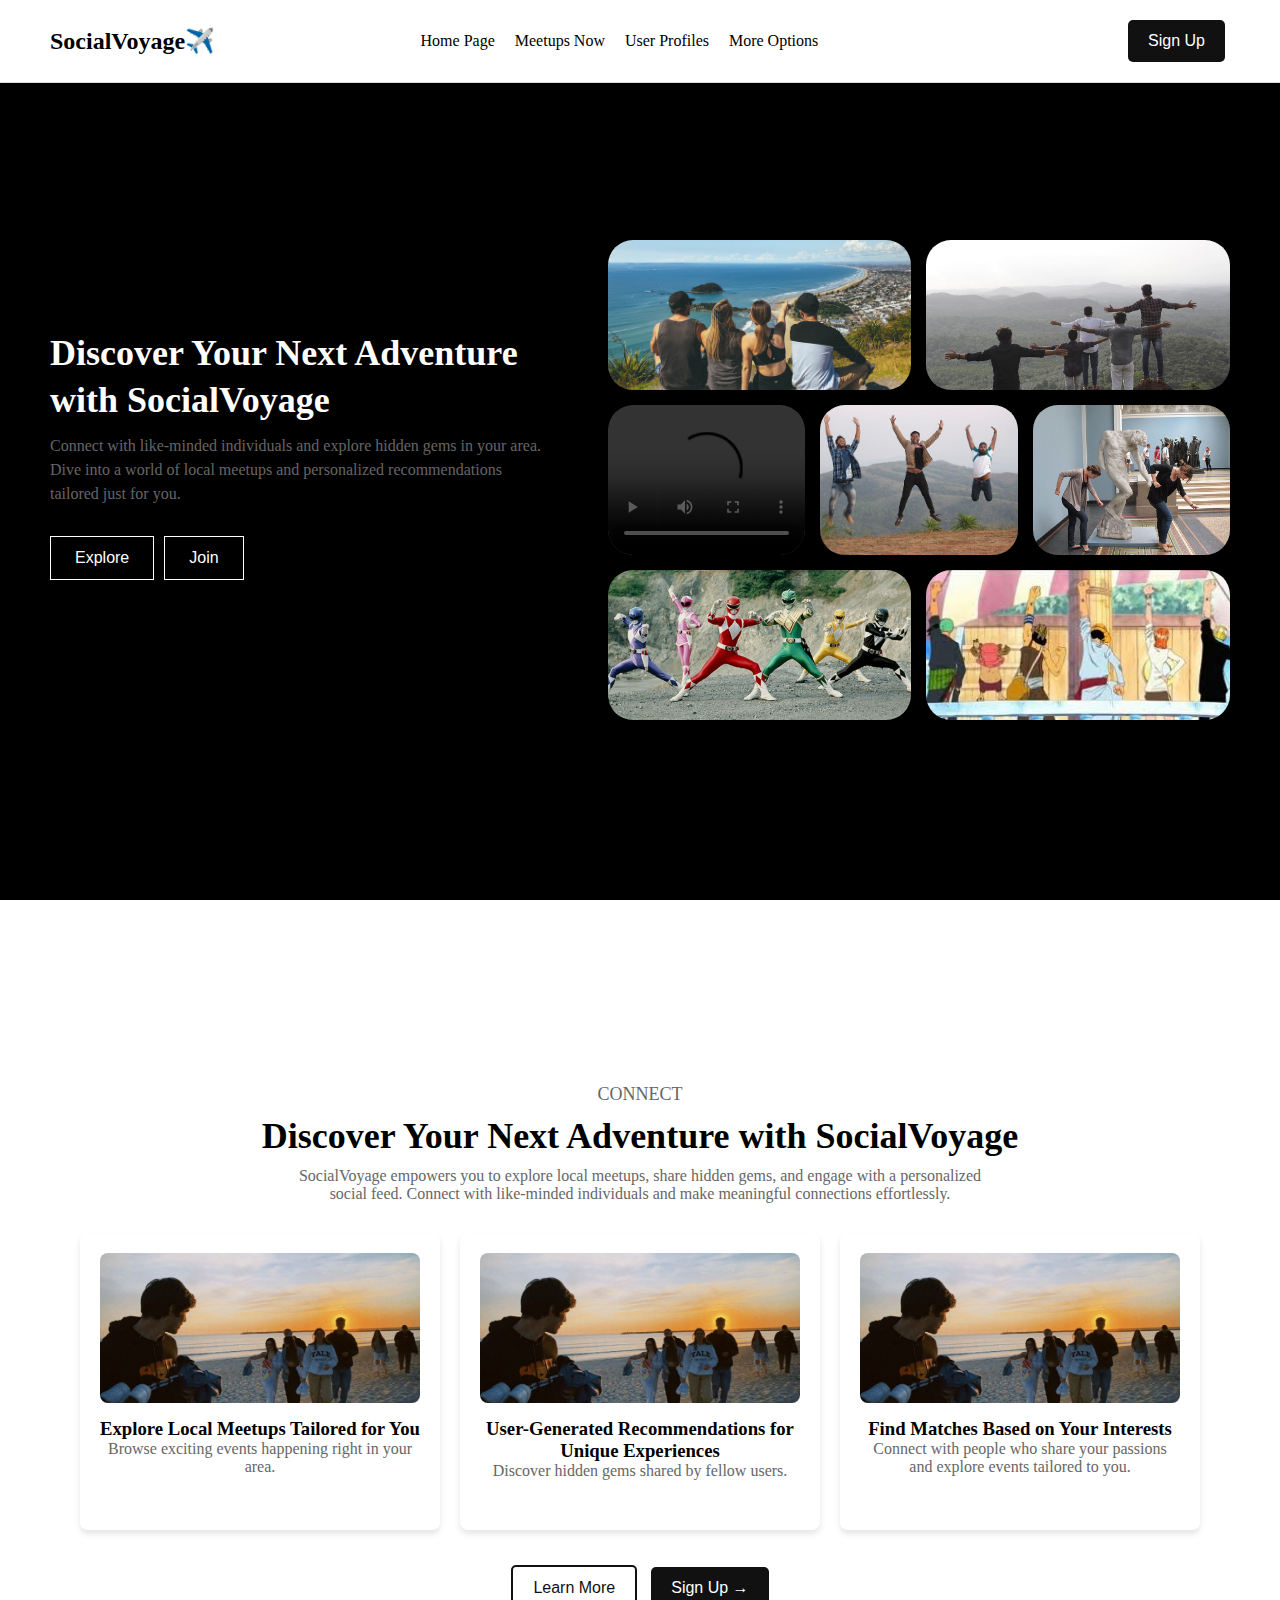
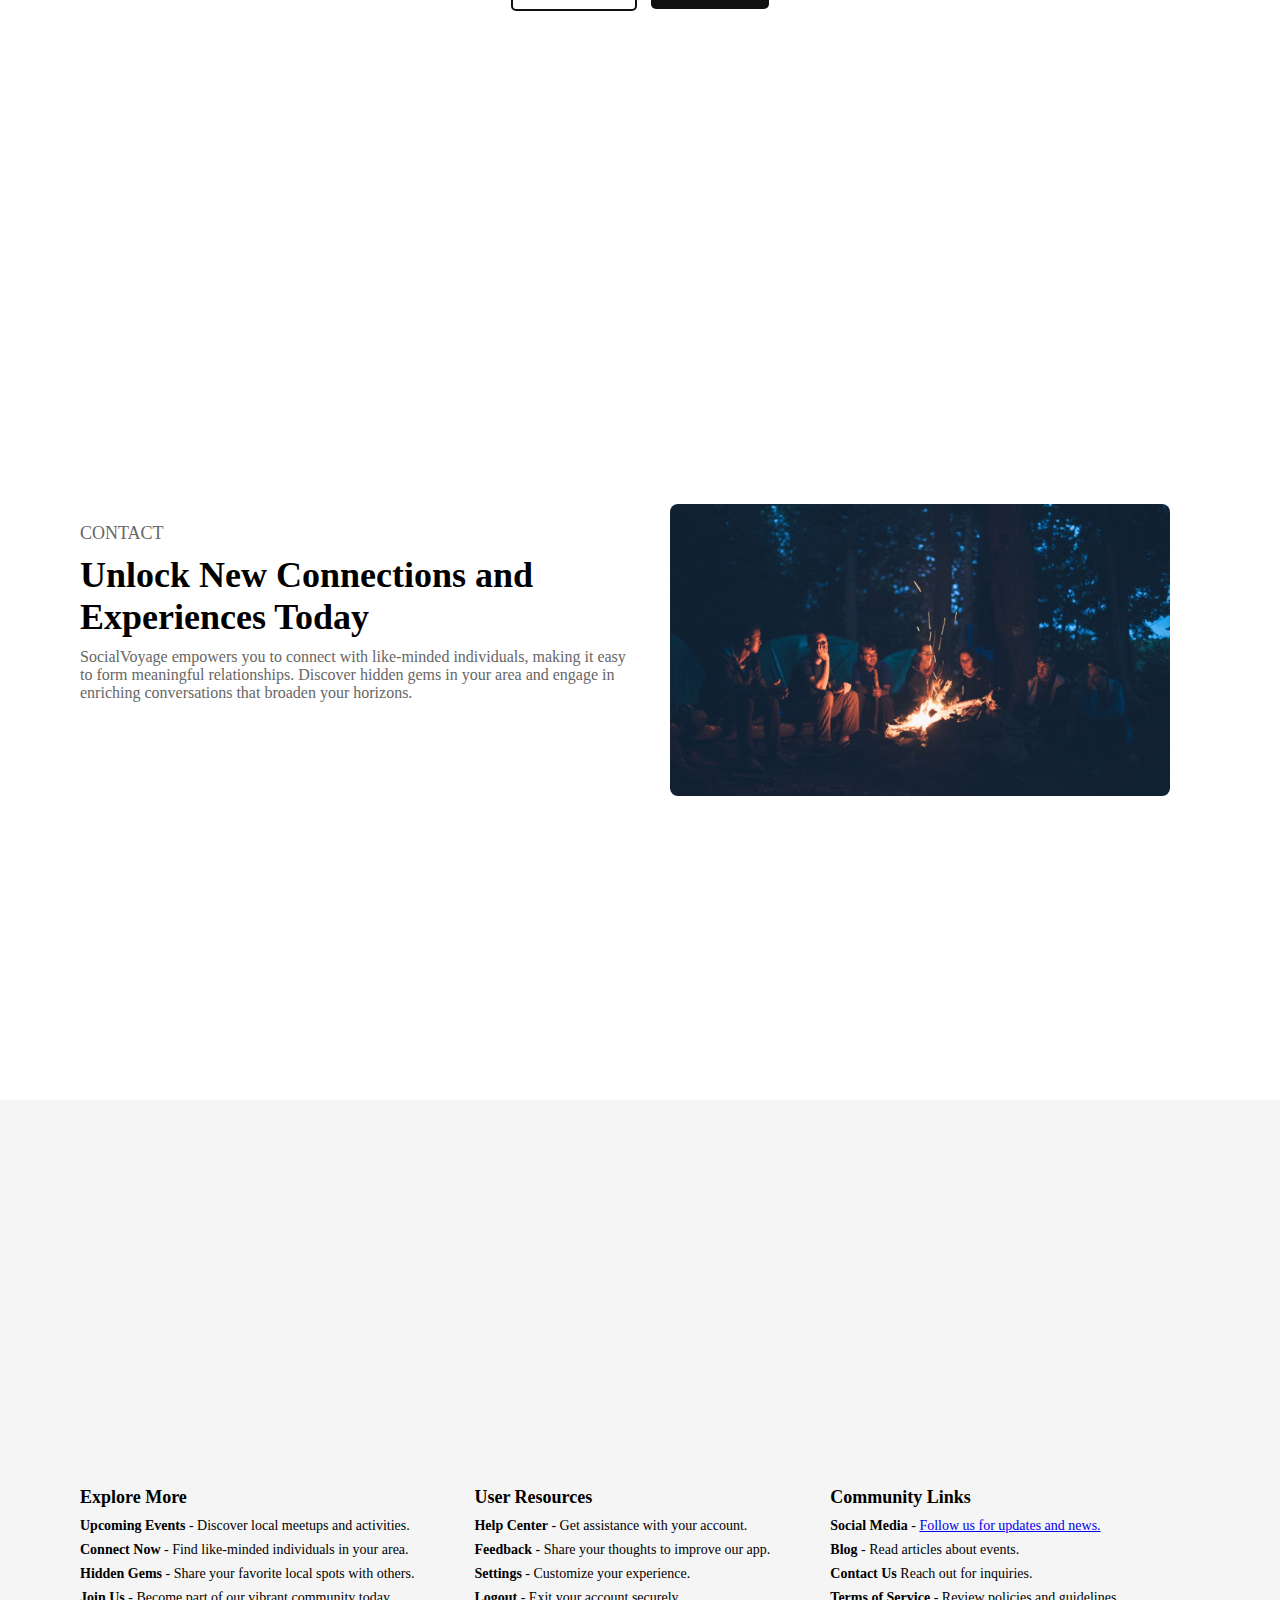
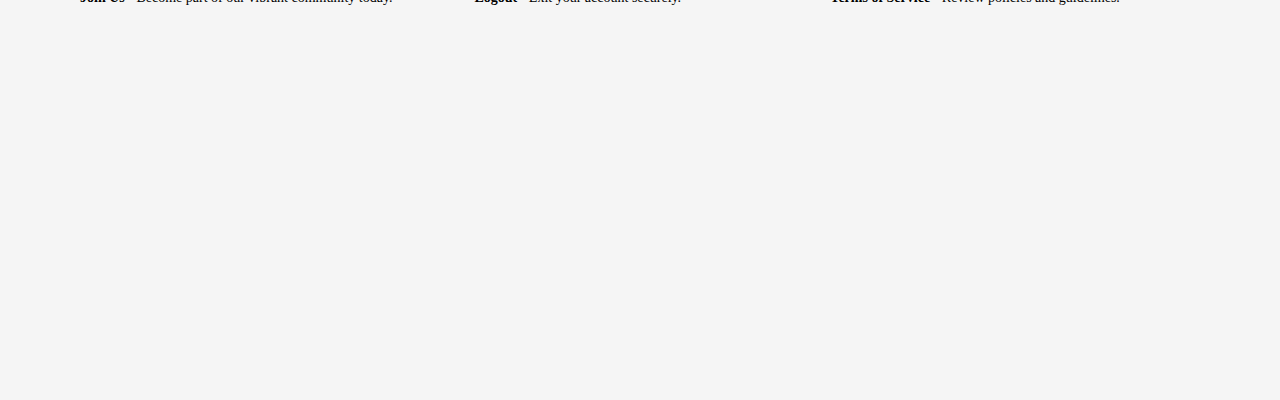
==== templates/index.html @ 2612f120 "Added new files to project" ====
<!DOCTYPE html>
<html lang="en">
<head>
    <meta charset="UTF-8">
    <meta name="viewport" content="width=device-width, initial-scale=1.0">
    <title>SocialVoyage</title>
    <link rel="stylesheet" type="text/css" href="/static/landing/index.css">
    
</head>
<body>

    <header class="navbar">
        <div class="logo">SocialVoyage✈️</div>
        <nav>
            <a href="#home">Home Page</a>
            <a href="#connect">Meetups Now</a>
            <a href="#profiles">User Profiles</a>
            <a href="#more">More Options</a>
        </nav>
        <div class="nav-buttons">
            <button class="join-btn">Join</button>
            <a href="/login">
            <button class="signup-btn">Sign Up</button></a>
        </div>
    </header>

    <section id="home" class="page">
        <div class="content">
            <h1>Discover Your Next Adventure with SocialVoyage</h1>
            <p>Connect with like-minded individuals and explore hidden gems in your area. Dive into a world of local meetups and personalized recommendations tailored just for you.</p>
            <div class="buttons">
                <a href="#more"><button class="explore-btn">Explore</button></a>
                <a href="/login"><button class="join-btn">Join</button></a>
            </div>
        </div>

        <div class="media-grid">
            <div class="media-item"><img src="/static/landing/travelwithfriends2.jpg" alt="Media 1"></div>
            <div class="media-item"><img src="/static/landing/travelwithfriens3.jpg" alt="Media 2"></div>
            <div class="media-item"><video src="/static/landing/Wander.mp4" controls></video></div>
            <div class="media-item"><img src="/static/landing/travelwithfriends4.jpg" alt="Media 3"></div>
            <div class="media-item"><img src="/static/landing/museium1.jpeg" alt="Media 4"></div>
            <div class="media-item"><img src="/static/landing/rangers.jpg" alt="Media 5"></div>
            <div class="media-item"><img src="/static/landing/one piece.jpg" alt="Media 6"></div>
        </div>

    </section>

    <section id="connect" class="page">
        <div class="container">
            <h4>Connect</h4>
            <h1>Discover Your Next Adventure with SocialVoyage</h1>
            <p>SocialVoyage empowers you to explore local meetups, share hidden gems, and engage with a personalized social feed. Connect with like-minded individuals and make meaningful connections effortlessly.</p>

            <div class="features">
                <div class="feature">
                    <div class="image-placeholder">
                        <img src="/static/landing/friends1.jpg" alt="Description">
                    </div>
                    <h3>Explore Local Meetups Tailored for You</h3>
                    <p>Browse exciting events happening right in your area.</p>
                </div>
                <div class="feature">
                    <div class="image-placeholder">
                        <img src="/static/landing/friends1.jpg" alt="Description">
                    </div>
                    <h3>User-Generated Recommendations for Unique Experiences</h3>
                    <p>Discover hidden gems shared by fellow users.</p>
                </div>
                <div class="feature">
                    <div class="image-placeholder">
                        <img src="/static/landing/friends1.jpg" alt="Description">
                    </div>
                    <h3>Find Matches Based on Your Interests</h3>
                    <p>Connect with people who share your passions and explore events tailored to you.</p>
                </div>
            </div>
            <div class="buttons">
                <a href="#more"><button class="learn-btn">Learn More</button></a>
                <a href="/login"><button class="signup-btn">Sign Up →</button></a>
            </div>
        </div>
    </section>

    

    <section id="contact" class="page">
        <div class="contact-content">
            <div class="text-content">
                <h4>Contact</h4>
                <h1>Unlock New Connections and Experiences Today</h1>
                <p>SocialVoyage empowers you to connect with like-minded individuals, making it easy to form meaningful relationships. Discover hidden gems in your area and engage in enriching conversations that broaden your horizons.</p>
                <div class="buttons">
                    <a href="/templates/login.html"><button class="join-btn">Join</button></a>
                    <button class="explore-btn">Explore</button>
                </div>
            </div>
            <div class="image-contact">
                <img src="/static/landing/meetlocals2.jpg" alt="Placeholder Image">
            </div>
        </div>
    </section>
    
    <section id="more" class="page">
        <div class="footer-content">
            <div class="footer-section">
                <h3>Explore More</h3>
                <ul>
                    <li><strong>Upcoming Events</strong> - Discover local meetups and activities.</li>
                    <li><strong>Connect Now</strong> - Find like-minded individuals in your area.</li>
                    <li><strong>Hidden Gems</strong> - Share your favorite local spots with others.</li>
                    <li><strong>Join Us</strong> - Become part of our vibrant community today.</li>
                </ul>
            </div>

            <div class="footer-section">
                <h3>User Resources</h3>
                <ul>
                    <li><strong>Help Center</strong> - Get assistance with your account.</li>
                    <li><strong>Feedback</strong> - Share your thoughts to improve our app.</li>
                    <li><strong>Settings</strong> - Customize your experience.</li>
                    <li><strong>Logout</strong> - Exit your account securely.</li>
                </ul>
            </div>

            <div class="footer-section">
                <h3>Community Links</h3>
                <ul>
                    <li><strong>Social Media</strong> - <a href="https://www.instagram.com/daksh_mulundkar/" target="_blank">Follow us for updates and news.</a></li>
                    <li><strong>Blog</strong> - 
                        <!-- <a href="your-blog-link" target="_blank"> -->
                            Read articles about events.
                        <!-- </a> -->
                    </li>
                    <li><strong>Contact Us</strong>
                        <!-- <a href="your-contact-link" target="_blank"> -->
                            Reach out for inquiries.
                        <!-- </a> -->
                    </li>
                    <li><strong>Terms of Service</strong> - 
                        <!-- <a href="your-terms-link" target="_blank"> -->
                            Review policies and guidelines.
                        <!-- </a> -->
                    </li>
                </ul>
                
            </div>
        </div>
    </section>

</body>
</html>
---- static/landing/index.css ----
/* General Reset */
* {
    margin: 0;
    padding: 0;
    box-sizing: border-box;
    scroll-behavior: smooth;
}

/* Navbar */
.navbar {
    display: flex;
    justify-content: space-between;
    align-items: center;
    background-color: white;
    padding: 15px 50px;
    position: fixed;
    width: 100%;
    top: 0;
    z-index: 100;
    border-bottom: 1px solid #ddd;
}

.navbar .logo {
    font-size: 24px;
    font-weight: bold;
}

.navbar nav {
    display: flex;
    gap: 20px;
}

.navbar nav a {
    text-decoration: none;
    color: black;
    font-size: 16px;
}

.nav-buttons {
    display: flex;
    gap: 10px;
}

.join-btn, .signup-btn {
    border: 1px solid black;
    padding: 8px 15px;
    cursor: pointer;
    background: white;
}

.signup-btn {
    background: black;
    color: white;
}

/* Page Sections */
.page {
    height: 100vh;
    display: flex;
    align-items: center;
    justify-content: flex-start; /* Align content to the left */
    padding: 50px;
    text-align: left;
}

/* Home Section */
#home {
    background-color: black;
    color: white;
    padding: 100px 50px; /* Adjust padding for better centering */
    display: flex;
    align-items: center;
    justify-content: flex-start;
    height: 100vh; /* Full height */
    /* margin-top: 40% ; */
}

/* Container for text */
.home-content {
    max-width: 450px; /* Match the width in the image */
    margin-left: -20px;
}

/* Headline styling */
#home h1 {
    font-size: 36px;
    font-weight: bolder;
    line-height: 1.3;
}

/* Paragraph text styling */
#home p {
    font-size: 16px;
    margin-top: 10px;
    line-height: 1.5;
}

/* Buttons container */
#home .buttons {
    margin-top: 20px;
    display: flex;
}

.media-grid {
  display: grid;
  grid-template-columns: repeat(6, 1fr);
  grid-auto-rows: 150px;
  grid-gap: 15px;
  width: 85%;
  margin: 5% 0 0 0;
  padding-left: 5%;
}

.media-item {
  overflow: hidden;
  border-radius: 25px;
  background-color: #1a1a1a;
}

.media-item img {
  width: 100%;
  height: 100%;
  object-fit: cover;
  border-radius: 10px;
}
.media-item video {
  width: 100%;
  height: 100%;
  object-fit: cover;
  border-radius: 25px;
}

/* Adjust grid to match the 2-3-2 pattern with rectangular images */
.media-item:nth-child(1),
.media-item:nth-child(2) {
  grid-column: span 3;
}

.media-item:nth-child(3),
.media-item:nth-child(4),
.media-item:nth-child(5) {
  grid-column: span 2;
}

.media-item:nth-child(6),
.media-item:nth-child(7) {
  grid-column: span 3;
}
  

/* Button styles */
.explore-btn, .join-btn {
    border: 1px solid white;
    padding: 12px 24px;
    background: transparent;
    color: white;
    font-size: 16px;
    cursor: pointer;
    transition: all 0.3s ease;
}

.explore-btn:hover, .join-btn:hover {
    background: white;
    color: black;
}

/* Spacing between buttons */
.join-btn {
    margin-left: 10px;
}


/* More Section (Footer) */
#more {
    background-color: #f5f5f5;
    color: black;
    padding: 60px 80px;
    text-align: left; /* Align footer text to left */
}

.footer-content {
    display: flex;
    justify-content: flex-start; /* Align sections to the left */
    gap: 60px;
}

.footer-section h3 {
    font-size: 18px;
    margin-bottom: 10px;
}

.footer-section ul {
    list-style-type: none;
}

.footer-section ul li {
    font-size: 14px;
    margin: 8px 0;
}

.image-placeholder {
    width: 100%; /* Ensures it fits within the parent container */
    height: 200px; /* Adjust the height as needed */
    display: flex;
    align-items: center;
    justify-content: center;
    overflow: hidden; /* Prevents the image from overflowing */
    border-radius: 10px; /* Optional */
    background-color: #f0f0f0; /* Matches the placeholder color */
}

.image-placeholder img {
    width: 100%;
    height: 100%;
    object-fit: cover; /* Ensures the image covers the entire div without distortion */
}


/* Connect Section */
#connect {
    padding: 60px 20px;
    text-align: center;
    background-color: white;
}

.container {
    max-width: 1200px;
    margin: 0 auto;
}

h4 {
    font-size: 18px;
    font-weight: normal;
    text-transform: uppercase;
    color: #666;
}

h1 {
    font-size: 36px;
    font-weight: bold;
    margin: 10px 0;
}

p {
    font-size: 16px;
    color: #666;
    max-width: 700px;
    margin: 0 auto 30px;
}

/* Feature Cards */
.features {
    display: flex;
    justify-content: center;
    gap: 20px;
    margin: 30px 0;
}

.feature {
    background: #fff;
    text-align: center;
    padding: 20px;
    border-radius: 8px;
    width: 30%;
    box-shadow: 0 4px 6px rgba(0, 0, 0, 0.1);
}

.image-placeholder {
    width: 100%;
    height: 150px;
    background: #eaeaea;
    border-radius: 8px;
    margin-bottom: 15px;
}

/* Buttons */
.buttons {
    margin-top: 20px;
}

.learn-btn, .signup-btn {
    padding: 12px 20px;
    font-size: 16px;
    border: none;
    cursor: pointer;
    border-radius: 5px;
    margin: 5px;
}

.learn-btn {
    background-color: #fff;
    border: 2px solid #111;
    color: #111;
}

.signup-btn {
    background-color: #111;
    color: white;
}

.learn-btn:hover {
    background-color: #f0f0f0;
}

.signup-btn:hover {
    background-color: #333;
}


/* New Contact Section */
#contact {
    background-color: white;
    color: black;
    display: flex;
    align-items: center;
    justify-content: center;
    padding: 60px 80px;
}

.contact-content {
    display: flex;
    align-items: center;
    justify-content: space-between;
    width: 100%;
    max-width: 1200px;
}

.text-content {
    max-width: 50%;
}

.image-contact {
    width: 50%;
    display: flex;
    justify-content: center;
    align-items: center;
}

.image-contact img {
    width: 100%;
    max-width: 500px;
    height: auto;
    border-radius: 8px;
}

/* Scroll Snapping */
html {
    scroll-snap-type: y mandatory;
}

.page {
    scroll-snap-align: start;
}
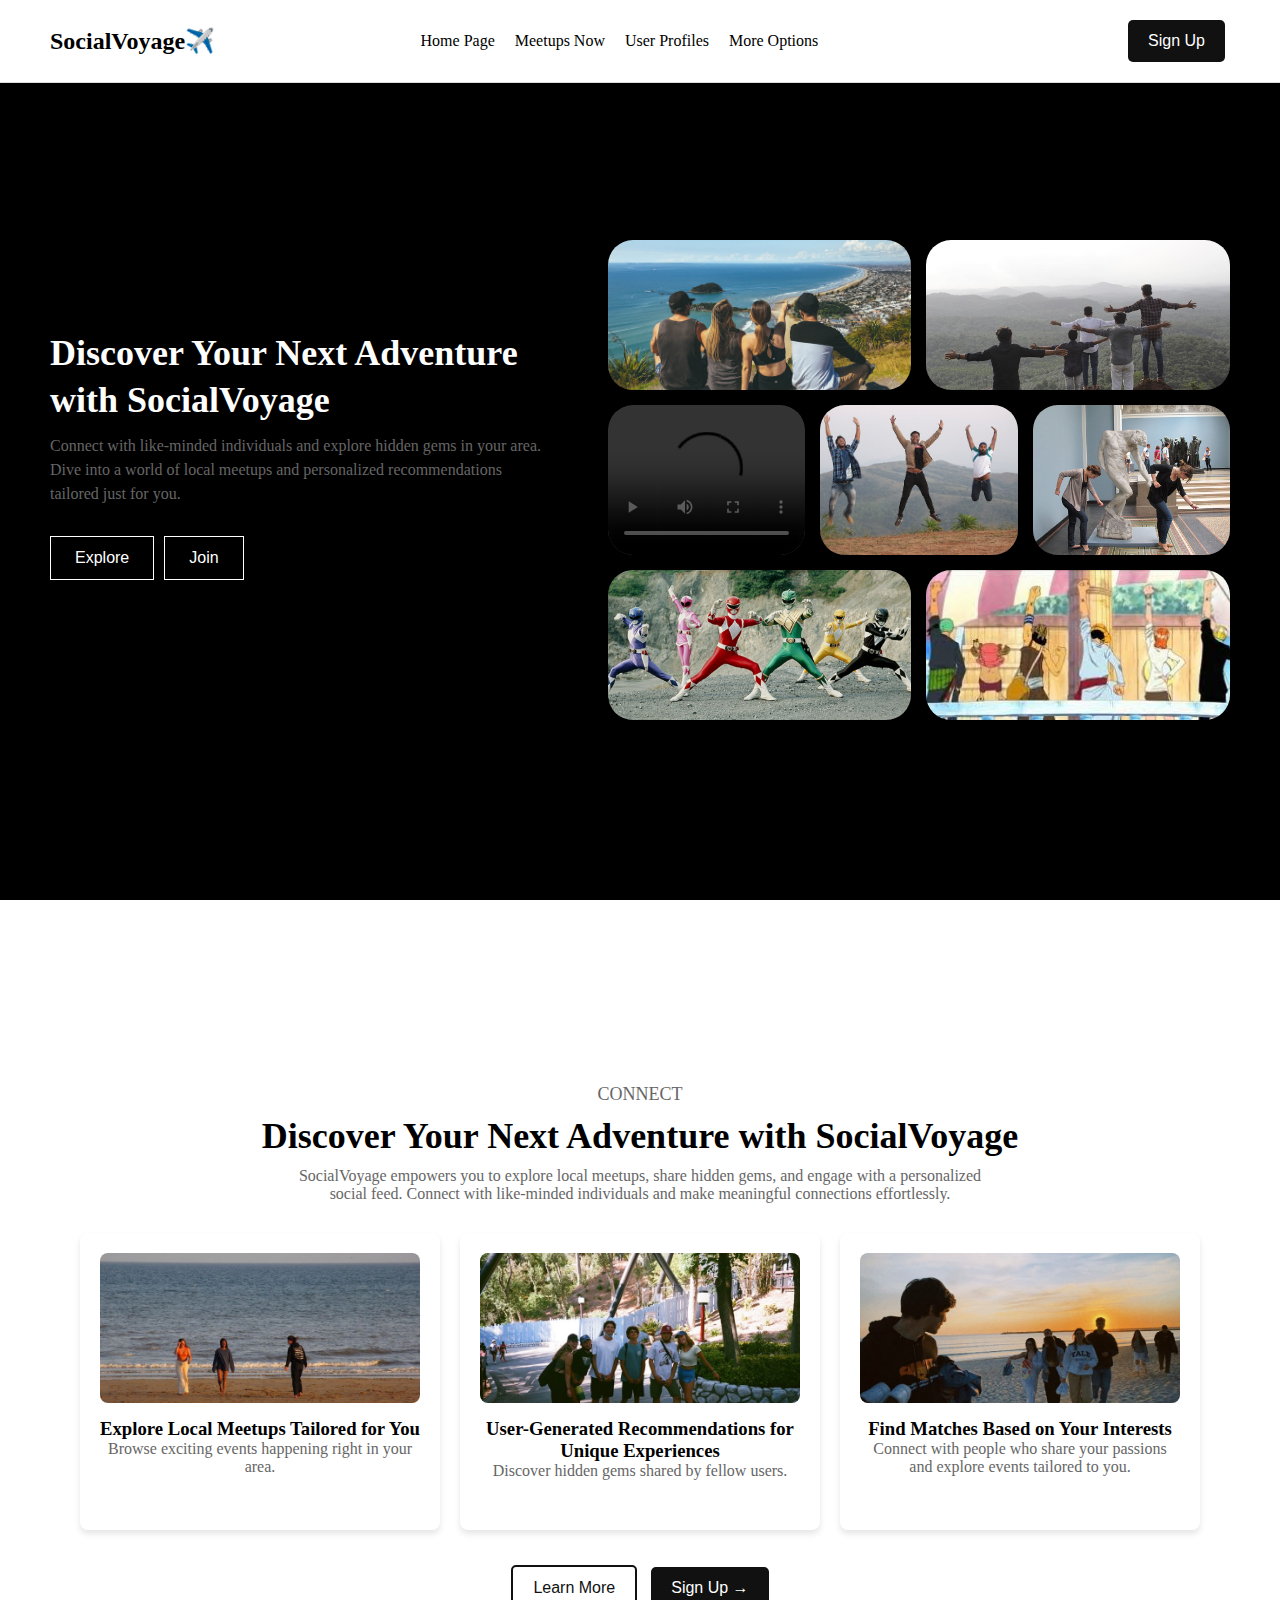
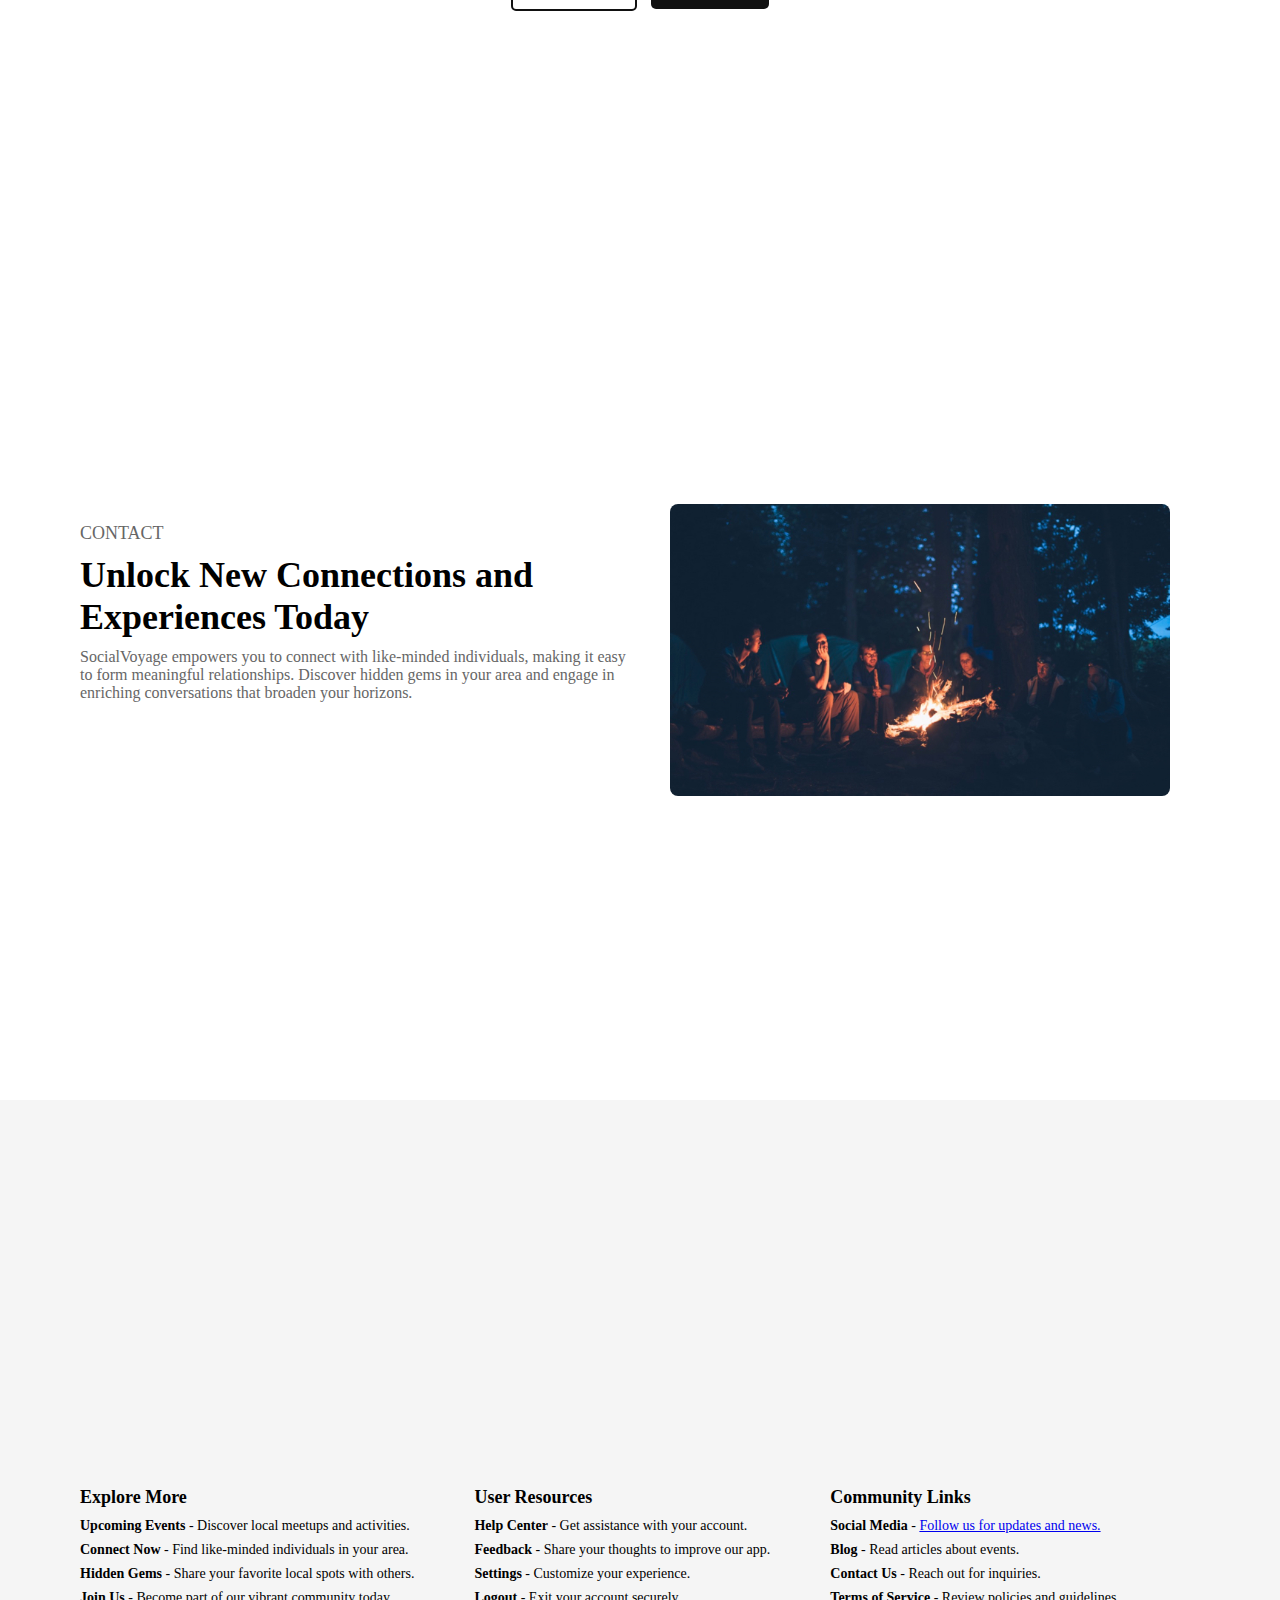
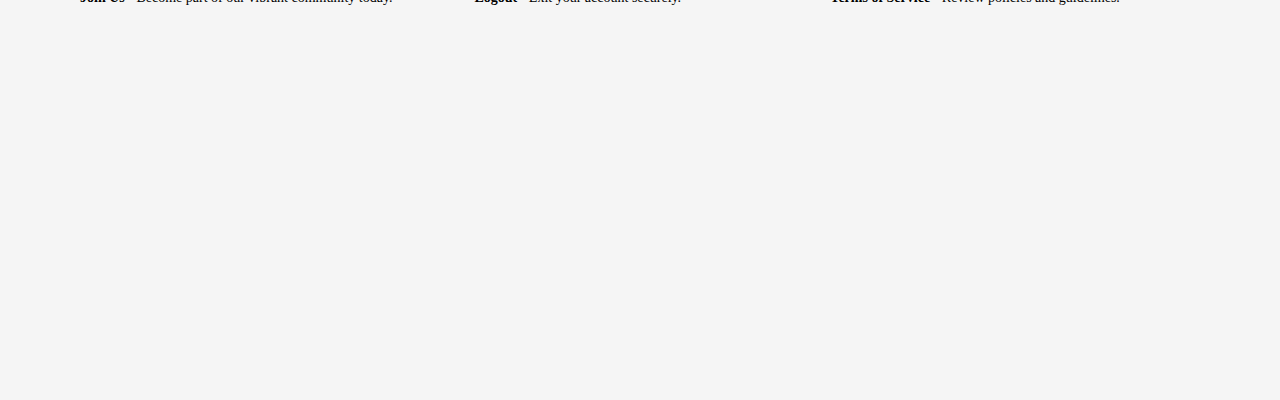
==== commit fe1d7e87: "Uploaded the latest version of the project" ====
--- a/templates/index.html
+++ b/templates/index.html
@@ -5,10 +5,27 @@
     <meta name="viewport" content="width=device-width, initial-scale=1.0">
     <title>SocialVoyage</title>
     <link rel="stylesheet" type="text/css" href="/static/landing/index.css">
-    
+    <style>
+        html {
+            scroll-behavior: smooth;
+            scroll-timeline: 2s ease;
+        }
+        
+        body {
+            -ms-overflow-style: none;
+            scrollbar-width: none;
+        }
+        
+        body::-webkit-scrollbar {
+            display: none;
+        }
+
+        .page {
+            transition: transform 2s ease;
+        }
+    </style>
 </head>
 <body>
-
     <header class="navbar">
         <div class="logo">SocialVoyage✈️</div>
         <nav>
@@ -43,7 +60,6 @@
             <div class="media-item"><img src="/static/landing/rangers.jpg" alt="Media 5"></div>
             <div class="media-item"><img src="/static/landing/one piece.jpg" alt="Media 6"></div>
         </div>
-
     </section>
 
     <section id="connect" class="page">
@@ -55,14 +71,14 @@
             <div class="features">
                 <div class="feature">
                     <div class="image-placeholder">
-                        <img src="/static/landing/friends1.jpg" alt="Description">
+                        <img src="/static/landing/foryou.jpg" alt="Description">
                     </div>
                     <h3>Explore Local Meetups Tailored for You</h3>
                     <p>Browse exciting events happening right in your area.</p>
                 </div>
                 <div class="feature">
                     <div class="image-placeholder">
-                        <img src="/static/landing/friends1.jpg" alt="Description">
+                        <img src="/static/landing/recomended.jpg" alt="Description">
                     </div>
                     <h3>User-Generated Recommendations for Unique Experiences</h3>
                     <p>Discover hidden gems shared by fellow users.</p>
@@ -81,8 +97,6 @@
             </div>
         </div>
     </section>
-
-    
 
     <section id="contact" class="page">
         <div class="contact-content">
@@ -127,26 +141,49 @@
                 <h3>Community Links</h3>
                 <ul>
                     <li><strong>Social Media</strong> - <a href="https://www.instagram.com/daksh_mulundkar/" target="_blank">Follow us for updates and news.</a></li>
-                    <li><strong>Blog</strong> - 
-                        <!-- <a href="your-blog-link" target="_blank"> -->
-                            Read articles about events.
-                        <!-- </a> -->
-                    </li>
-                    <li><strong>Contact Us</strong>
-                        <!-- <a href="your-contact-link" target="_blank"> -->
-                            Reach out for inquiries.
-                        <!-- </a> -->
-                    </li>
-                    <li><strong>Terms of Service</strong> - 
-                        <!-- <a href="your-terms-link" target="_blank"> -->
-                            Review policies and guidelines.
-                        <!-- </a> -->
-                    </li>
+                    <li><strong>Blog</strong> - Read articles about events.</li>
+                    <li><strong>Contact Us</strong> - Reach out for inquiries.</li>
+                    <li><strong>Terms of Service</strong> - Review policies and guidelines.</li>
                 </ul>
-                
             </div>
         </div>
     </section>
 
+    <script>
+        document.addEventListener('DOMContentLoaded', function() {
+            const pages = ['home', 'connect', 'contact', 'more'];
+            let currentPageIndex = 0;
+            let isAutoScrolling = false;
+            
+            function scrollToPage(index) {
+                if (isAutoScrolling) return;
+                isAutoScrolling = true;
+                currentPageIndex = index;
+                
+                const targetElement = document.getElementById(pages[index]);
+                targetElement.scrollIntoView({ 
+                    behavior: 'smooth',
+                    block: 'start'
+                });
+                
+                setTimeout(() => {
+                    isAutoScrolling = false;
+                }, 2000);
+            }
+            
+            setInterval(() => {
+                const nextIndex = (currentPageIndex + 1) % pages.length;
+                scrollToPage(nextIndex);
+            }, 10000);
+            
+            document.addEventListener('keydown', (e) => {
+                if (e.key === 'ArrowUp' && currentPageIndex > 0) {
+                    scrollToPage(currentPageIndex - 1);
+                } else if (e.key === 'ArrowDown' && currentPageIndex < pages.length - 1) {
+                    scrollToPage(currentPageIndex + 1);
+                }
+            });
+        });
+    </script>
 </body>
 </html>
